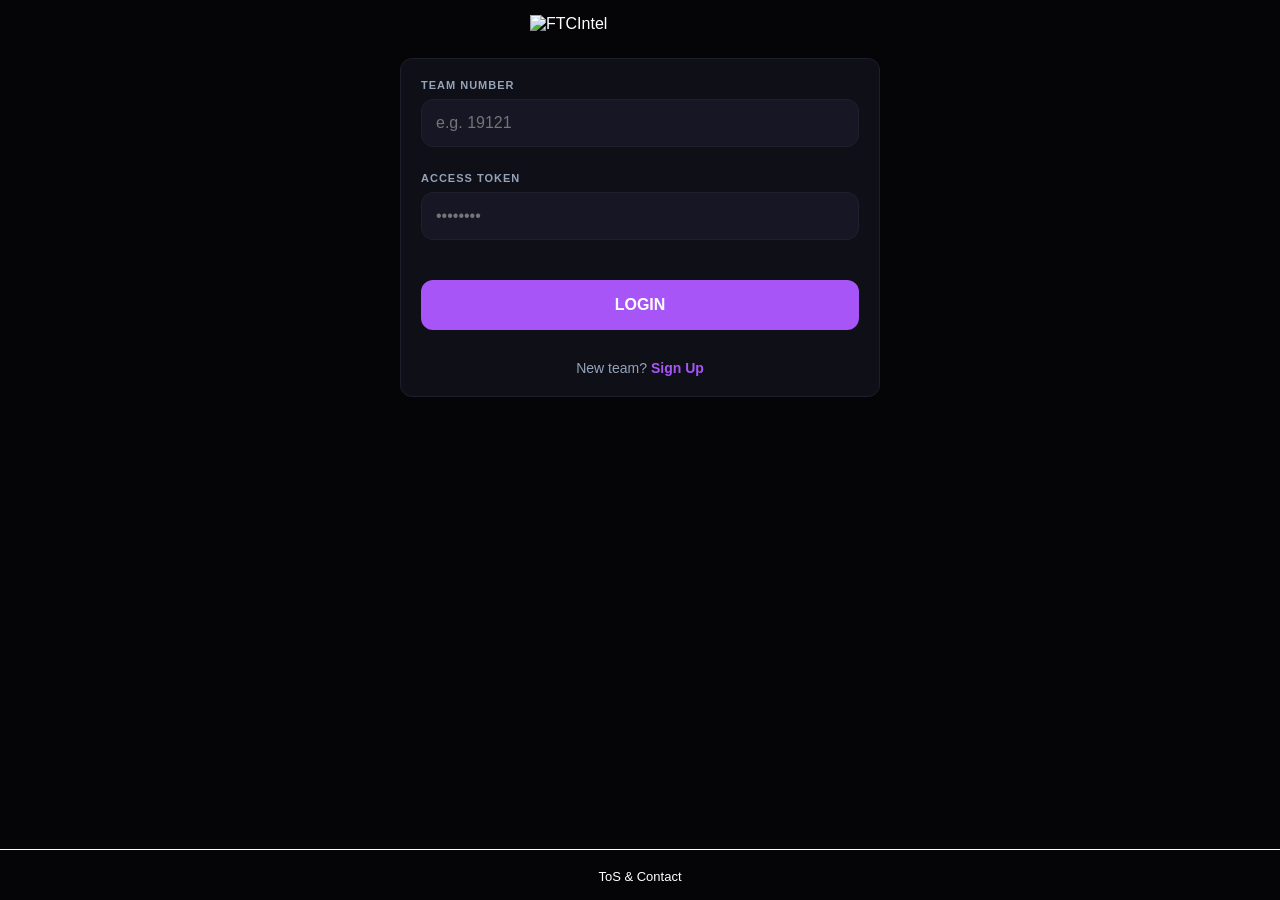
==== admin.html @ fd0d57e7 "Add admin panel (scouters, database editor, events CRUD) - Admin button in dashboard opens password " ====
<!DOCTYPE html>
<html lang="ro">
<head>
    <meta charset="UTF-8">
    <meta name="viewport" content="width=device-width, initial-scale=1.0, maximum-scale=1.0, user-scalable=no">
    <title>FTCIntel - Admin</title>
    <link rel="stylesheet" href="style.css">
</head>
<body>
    <div id="toast-wrapper"></div>
    <div class="container">
        <div class="logo-container">
            <img src="https://i.ibb.co/v667r9TC/logo-final-ftcintel.png" class="main-logo">
        </div>

        <div class="session-info" style="margin-bottom:20px">
            <span>ADMIN — Team <strong id="admin-team">-</strong></span>
            <button onclick="exitAdmin()" style="background:none; border:none; color:var(--error); font-size:13px; font-weight:bold; cursor:pointer; padding:0">EXIT</button>
        </div>

        <div style="display:grid; grid-template-columns:1fr 1fr 1fr; gap:8px; margin-bottom:20px">
            <button class="btn-primary" id="anav-scouters" onclick="showAdminTab('scouters')" style="margin:0">SCOUTERS</button>
            <button class="btn-primary" id="anav-database" onclick="showAdminTab('database')" style="margin:0; background:var(--card-bg); border:1px solid var(--border)">DATABASE</button>
            <button class="btn-primary" id="anav-events"   onclick="showAdminTab('events')"   style="margin:0; background:var(--card-bg); border:1px solid var(--border)">EVENTS</button>
        </div>

        <!-- SCOUTERS TAB -->
        <div id="atab-scouters">
            <div class="card">
                <p style="font-size:11px; font-weight:700; color:var(--text-dim); text-transform:uppercase; letter-spacing:1px; margin-bottom:16px">Add Scouter</p>
                <div style="display:flex; gap:10px; margin-bottom:10px">
                    <input type="text" id="new-scout-name" placeholder="Name">
                    <input type="text" id="new-scout-id" placeholder="Scouter ID">
                </div>
                <button onclick="addScouter()" class="btn-primary" style="margin:0">ADD</button>
            </div>
            <div id="scouters-table-wrap" class="table-scroll"></div>
        </div>

        <!-- DATABASE TAB -->
        <div id="atab-database" style="display:none">
            <div class="card" style="padding:12px 15px; margin-bottom:15px">
                <p style="font-size:12px; color:var(--text-dim)">Click a cell to edit it. Press Enter to save, Escape to cancel.</p>
            </div>
            <div id="database-table-wrap" class="table-scroll"></div>
        </div>

        <!-- EVENTS TAB -->
        <div id="atab-events" style="display:none">
            <div class="card">
                <p style="font-size:11px; font-weight:700; color:var(--text-dim); text-transform:uppercase; letter-spacing:1px; margin-bottom:16px">Add Event</p>
                <div style="margin-bottom:10px">
                    <input type="text" id="new-evt-code" placeholder="Event Code (e.g. RO-2025-BUC)">
                </div>
                <div style="margin-bottom:10px">
                    <input type="text" id="new-evt-name" placeholder="Event Name">
                </div>
                <div style="margin-bottom:12px">
                    <input type="date" id="new-evt-date">
                </div>
                <button onclick="addEvent()" class="btn-primary" style="margin:0">ADD EVENT</button>
            </div>
            <div id="events-table-wrap" class="table-scroll" style="margin-top:15px"></div>
        </div>
    </div>

    <div class="footer-separator"></div>
    <div class="footer-link-container"><a href="#">ToS & Privacy</a></div>

    <script src="config.js"></script>
    <script>
        const team     = sessionStorage.getItem('team');
        const token    = sessionStorage.getItem('token');
        const adminPass = sessionStorage.getItem('adminPass');

        window.addEventListener('DOMContentLoaded', function() {
            if(!team || !token || !adminPass) { window.location.href = 'dashboard.html'; return; }
            document.getElementById('admin-team').textContent = team;
            loadScouters();
        });

        function showToast(msg) {
            const w = document.getElementById('toast-wrapper');
            const t = document.createElement('div'); t.className = 'toast'; t.innerText = msg;
            w.appendChild(t); setTimeout(() => t.remove(), 3000);
        }

        function showAdminTab(id) {
            ['scouters','database','events'].forEach(t => {
                document.getElementById('atab-'+t).style.display = 'none';
                document.getElementById('anav-'+t).style.background = 'var(--card-bg)';
                document.getElementById('anav-'+t).style.border = '1px solid var(--border)';
            });
            document.getElementById('atab-'+id).style.display = 'block';
            document.getElementById('anav-'+id).style.background = 'var(--accent)';
            document.getElementById('anav-'+id).style.border = 'none';
            if(id === 'database') loadDatabase();
            if(id === 'events')   loadEvents();
        }

        function exitAdmin() {
            sessionStorage.removeItem('adminPass');
            window.location.href = 'dashboard.html';
        }

        // ─── SCOUTERS ────────────────────────────────────────────
        async function loadScouters() {
            const wrap = document.getElementById('scouters-table-wrap');
            wrap.innerHTML = "<p style='padding:15px; text-align:center'>Loading...</p>";
            try {
                const params = new URLSearchParams({ action:'admingetscouters', myTeam:team, myToken:token, adminPass });
                const r = await fetch(`${SCRIPT_URL}?${params}`);
                const j = await r.json();
                if(j.success) renderScoutersTable(j.scouters);
                else wrap.innerHTML = `<p style='padding:15px; color:var(--error)'>${j.msg}</p>`;
            } catch(e) { wrap.innerHTML = "<p style='padding:15px; color:var(--error)'>Error</p>"; }
        }

        function renderScoutersTable(scouters) {
            const wrap = document.getElementById('scouters-table-wrap');
            if(!scouters.length) {
                wrap.innerHTML = "<p style='padding:15px; text-align:center; color:var(--text-dim)'>No scouters for this team.</p>";
                return;
            }
            let h = '<table><thead><tr><th>Name</th><th>ID</th><th style="width:90px">Actions</th></tr></thead><tbody>';
            scouters.forEach(s => {
                h += `<tr id="scout-row-${s.row}">
                    <td>
                        <span class="sv">${s.name}</span>
                        <input class="si" style="display:none; width:100%; background:var(--input-bg); border:1px solid var(--accent); color:white; padding:4px; border-radius:4px; box-sizing:border-box" value="${s.name}">
                    </td>
                    <td>
                        <span class="sv">${s.id}</span>
                        <input class="si" style="display:none; width:100%; background:var(--input-bg); border:1px solid var(--accent); color:white; padding:4px; border-radius:4px; box-sizing:border-box" value="${s.id}">
                    </td>
                    <td style="white-space:nowrap">
                        <button onclick="toggleEditScouter(${s.row}, this)" style="background:none; border:none; color:var(--accent); cursor:pointer; font-size:12px; font-weight:bold; padding:2px 5px">EDIT</button>
                        <button onclick="deleteScouter(${s.row})" style="background:none; border:none; color:var(--error); cursor:pointer; font-size:12px; font-weight:bold; padding:2px 5px">DEL</button>
                    </td>
                </tr>`;
            });
            wrap.innerHTML = h + '</tbody></table>';
        }

        function toggleEditScouter(rowIndex, btn) {
            const row = document.getElementById('scout-row-'+rowIndex);
            const spans  = row.querySelectorAll('.sv');
            const inputs = row.querySelectorAll('.si');
            const editing = inputs[0].style.display !== 'none';
            if(!editing) {
                spans.forEach(s => s.style.display = 'none');
                inputs.forEach(i => i.style.display = 'block');
                btn.textContent = 'SAVE';
                btn.style.color = 'var(--success)';
            } else {
                saveScouter(rowIndex, inputs[0].value.trim(), inputs[1].value.trim(), btn, spans, inputs);
            }
        }

        async function saveScouter(rowIndex, name, scouterId, btn, spans, inputs) {
            if(!name || !scouterId) return showToast("Name and ID required.");
            btn.textContent = '...';
            try {
                const params = new URLSearchParams({ action:'admineditscouter', myTeam:team, myToken:token, adminPass, rowIndex, name, scouterId });
                const r = await fetch(`${SCRIPT_URL}?${params}`);
                const j = await r.json();
                if(j.success) {
                    spans[0].textContent = name;
                    spans[1].textContent = scouterId;
                    spans.forEach(s => s.style.display = '');
                    inputs.forEach(i => i.style.display = 'none');
                    btn.textContent = 'EDIT';
                    btn.style.color = 'var(--accent)';
                    showToast("Saved.");
                } else { showToast(j.msg || "Error."); btn.textContent = 'SAVE'; }
            } catch(e) { showToast("Error."); btn.textContent = 'SAVE'; }
        }

        async function addScouter() {
            const name      = document.getElementById('new-scout-name').value.trim();
            const scouterId = document.getElementById('new-scout-id').value.trim();
            if(!name || !scouterId) return showToast("Name and ID required.");
            try {
                const params = new URLSearchParams({ action:'adminaddscouter', myTeam:team, myToken:token, adminPass, name, scouterId });
                const r = await fetch(`${SCRIPT_URL}?${params}`);
                const j = await r.json();
                if(j.success) {
                    document.getElementById('new-scout-name').value = '';
                    document.getElementById('new-scout-id').value = '';
                    showToast("Scouter added.");
                    loadScouters();
                } else showToast(j.msg || "Error.");
            } catch(e) { showToast("Error."); }
        }

        async function deleteScouter(rowIndex) {
            if(!confirm("Delete this scouter?")) return;
            try {
                const params = new URLSearchParams({ action:'admindeletescouter', myTeam:team, myToken:token, adminPass, rowIndex });
                const r = await fetch(`${SCRIPT_URL}?${params}`);
                const j = await r.json();
                if(j.success) { showToast("Deleted."); loadScouters(); }
                else showToast(j.msg || "Error.");
            } catch(e) { showToast("Error."); }
        }

        // ─── DATABASE ────────────────────────────────────────────
        async function loadDatabase() {
            const wrap = document.getElementById('database-table-wrap');
            wrap.innerHTML = "<p style='padding:15px; text-align:center'>Loading...</p>";
            try {
                const params = new URLSearchParams({ action:'admingetdata', myTeam:team, myToken:token, adminPass });
                const r = await fetch(`${SCRIPT_URL}?${params}`);
                const j = await r.json();
                if(j.success) renderDatabaseTable(j.table);
                else wrap.innerHTML = `<p style='padding:15px; color:var(--error)'>${j.msg}</p>`;
            } catch(e) { wrap.innerHTML = "<p style='padding:15px; color:var(--error)'>Error</p>"; }
        }

        function renderDatabaseTable(tableData) {
            const wrap = document.getElementById('database-table-wrap');
            if(!tableData || tableData.length <= 1) {
                wrap.innerHTML = "<p style='padding:15px; text-align:center; color:var(--text-dim)'>No data.</p>";
                return;
            }
            let h = '<table><thead><tr><th>✕</th>';
            tableData[0].forEach(col => h += `<th>${col}</th>`);
            h += '</tr></thead><tbody>';
            for(let i = 1; i < tableData.length; i++) {
                const sheetRow = i + 1;
                h += `<tr><td><button onclick="deleteDataRow(${sheetRow})" style="background:none; border:none; color:var(--error); cursor:pointer; font-weight:bold; font-size:15px; padding:0 6px; line-height:1">✕</button></td>`;
                tableData[i].forEach((cell, colIdx) => {
                    const sheetCol = colIdx + 1;
                    h += `<td onclick="startEditCell(this,${sheetRow},${sheetCol})" style="cursor:pointer; min-width:70px">${cell}</td>`;
                });
                h += '</tr>';
            }
            wrap.innerHTML = h + '</tbody></table>';
        }

        function startEditCell(td, row, col) {
            if(td.querySelector('input')) return;
            const original = td.innerText;
            const input = document.createElement('input');
            input.value = original;
            input.style.cssText = 'width:100%; min-width:70px; background:var(--input-bg); border:1px solid var(--accent); color:white; padding:4px; border-radius:4px; font-size:13px; box-sizing:border-box';
            td.innerHTML = '';
            td.appendChild(input);
            input.focus(); input.select();

            let saved = false;
            const finish = async () => {
                if(saved) return; saved = true;
                const newVal = input.value;
                td.innerText = newVal;
                if(newVal === original) return;
                try {
                    const params = new URLSearchParams({ action:'admineditcell', myTeam:team, myToken:token, adminPass, row, col, value:newVal });
                    const r = await fetch(`${SCRIPT_URL}?${params}`);
                    const j = await r.json();
                    if(!j.success) { showToast(j.msg || "Save error."); td.innerText = original; }
                } catch(e) { showToast("Error."); td.innerText = original; }
            };
            input.addEventListener('blur', finish);
            input.addEventListener('keydown', e => {
                if(e.key === 'Enter') { e.preventDefault(); input.blur(); }
                if(e.key === 'Escape') { saved = true; td.innerText = original; }
            });
        }

        async function deleteDataRow(sheetRow) {
            if(!confirm("Delete this row permanently?")) return;
            try {
                const params = new URLSearchParams({ action:'admindeleterow', myTeam:team, myToken:token, adminPass, row:sheetRow });
                const r = await fetch(`${SCRIPT_URL}?${params}`);
                const j = await r.json();
                if(j.success) { showToast("Row deleted."); loadDatabase(); }
                else showToast(j.msg || "Error.");
            } catch(e) { showToast("Error."); }
        }

        // ─── EVENTS ──────────────────────────────────────────────
        async function loadEvents() {
            const wrap = document.getElementById('events-table-wrap');
            wrap.innerHTML = "<p style='padding:15px; text-align:center'>Loading...</p>";
            try {
                const r = await fetch(`${SCRIPT_URL}?action=getEvents`);
                const j = await r.json();
                if(j.success) renderEventsTable(j.events);
                else wrap.innerHTML = `<p style='padding:15px; color:var(--error)'>${j.msg}</p>`;
            } catch(e) { wrap.innerHTML = "<p style='padding:15px; color:var(--error)'>Error</p>"; }
        }

        function renderEventsTable(events) {
            const wrap = document.getElementById('events-table-wrap');
            if(!events || !events.length) {
                wrap.innerHTML = "<p style='padding:15px; text-align:center; color:var(--text-dim)'>No events.</p>";
                return;
            }
            let h = '<table><thead><tr><th>Code</th><th>Name</th><th>Date</th><th style="width:90px">Actions</th></tr></thead><tbody>';
            events.forEach((e, i) => {
                const sheetRow = i + 2;
                h += `<tr id="evt-row-${sheetRow}">
                    <td>
                        <span class="ev">${e.code}</span>
                        <input class="ei" style="display:none; width:100%; background:var(--input-bg); border:1px solid var(--accent); color:white; padding:4px; border-radius:4px; box-sizing:border-box" value="${e.code}">
                    </td>
                    <td>
                        <span class="ev">${e.name}</span>
                        <input class="ei" style="display:none; width:100%; background:var(--input-bg); border:1px solid var(--accent); color:white; padding:4px; border-radius:4px; box-sizing:border-box" value="${e.name}">
                    </td>
                    <td>
                        <span class="ev">${e.date}</span>
                        <input class="ei" type="date" style="display:none; width:100%; background:var(--input-bg); border:1px solid var(--accent); color:white; padding:4px; border-radius:4px; box-sizing:border-box" value="${e.date}">
                    </td>
                    <td style="white-space:nowrap">
                        <button onclick="toggleEditEvent(${sheetRow}, this)" style="background:none; border:none; color:var(--accent); cursor:pointer; font-size:12px; font-weight:bold; padding:2px 5px">EDIT</button>
                        <button onclick="deleteEvent(${sheetRow})" style="background:none; border:none; color:var(--error); cursor:pointer; font-size:12px; font-weight:bold; padding:2px 5px">DEL</button>
                    </td>
                </tr>`;
            });
            wrap.innerHTML = h + '</tbody></table>';
        }

        function toggleEditEvent(sheetRow, btn) {
            const row    = document.getElementById('evt-row-'+sheetRow);
            const spans  = row.querySelectorAll('.ev');
            const inputs = row.querySelectorAll('.ei');
            const editing = inputs[0].style.display !== 'none';
            if(!editing) {
                spans.forEach(s => s.style.display = 'none');
                inputs.forEach(i => i.style.display = 'block');
                btn.textContent = 'SAVE';
                btn.style.color = 'var(--success)';
            } else {
                saveEvent(sheetRow, inputs[0].value.trim(), inputs[1].value.trim(), inputs[2].value, btn, spans, inputs);
            }
        }

        async function saveEvent(sheetRow, code, name, date, btn, spans, inputs) {
            if(!code || !name) return showToast("Code and Name required.");
            btn.textContent = '...';
            try {
                const params = new URLSearchParams({ action:'admineditevent', myTeam:team, myToken:token, adminPass, rowIndex:sheetRow, code, name, date });
                const r = await fetch(`${SCRIPT_URL}?${params}`);
                const j = await r.json();
                if(j.success) {
                    spans[0].textContent = code;
                    spans[1].textContent = name;
                    spans[2].textContent = date;
                    spans.forEach(s => s.style.display = '');
                    inputs.forEach(i => i.style.display = 'none');
                    btn.textContent = 'EDIT';
                    btn.style.color = 'var(--accent)';
                    showToast("Event updated.");
                } else { showToast(j.msg || "Error."); btn.textContent = 'SAVE'; }
            } catch(e) { showToast("Error."); btn.textContent = 'SAVE'; }
        }

        async function addEvent() {
            const code = document.getElementById('new-evt-code').value.trim();
            const name = document.getElementById('new-evt-name').value.trim();
            const date = document.getElementById('new-evt-date').value;
            if(!code || !name) return showToast("Code and Name required.");
            try {
                const params = new URLSearchParams({ action:'addEvent', code, name, date });
                const r = await fetch(`${SCRIPT_URL}?${params}`);
                const j = await r.json();
                if(j.success) {
                    document.getElementById('new-evt-code').value = '';
                    document.getElementById('new-evt-name').value = '';
                    document.getElementById('new-evt-date').value = '';
                    showToast("Event added.");
                    loadEvents();
                } else showToast(j.msg || "Error.");
            } catch(e) { showToast("Error."); }
        }

        async function deleteEvent(sheetRow) {
            if(!confirm("Delete this event permanently?")) return;
            try {
                const params = new URLSearchParams({ action:'admindeleteevent', myTeam:team, myToken:token, adminPass, rowIndex:sheetRow });
                const r = await fetch(`${SCRIPT_URL}?${params}`);
                const j = await r.json();
                if(j.success) { showToast("Event deleted."); loadEvents(); }
                else showToast(j.msg || "Error.");
            } catch(e) { showToast("Error."); }
        }
    </script>
</body>
</html>
---- style.css ----
:root {
    --bg-color: #050508;
    --card-bg: #0f0f18;
    --input-bg: #161625;
    --accent: #a855f7;
    --text-main: #ffffff;
    --text-dim: #94a3b8;
    --border: #1e1e2d;
    --success: #00ff88;
    --error: #ff4d4d;
    --radius: 12px;
}

* { box-sizing: border-box; margin: 0; padding: 0; font-family: 'Inter', sans-serif; -webkit-tap-highlight-color: transparent; }
body { background-color: var(--bg-color); color: var(--text-main); display: flex; flex-direction: column; align-items: center; min-height: 100vh; padding: 15px; padding-bottom: 80px; } 

.container { width: 100%; max-width: 480px; }

/* Logo & Layout */
.logo-container { display: flex; justify-content: center; margin-bottom: 25px; }
.main-logo { width: 220px; height: auto; }

.card { 
    background: var(--card-bg); 
    border: 1px solid var(--border); 
    border-radius: var(--radius); 
    padding: 20px; 
    margin-bottom: 15px; 
}

/* Inputs & Select */
label { font-size: 11px; font-weight: 700; color: var(--text-dim); text-transform: uppercase; letter-spacing: 1px; display: block; margin-bottom: 8px; }
input, select {
    width: 100%; background: var(--input-bg); border: 1px solid var(--border);
    color: white; padding: 14px; border-radius: var(--radius); font-size: 16px; outline: none;
}

/* Counter Buttons */
.scouting-section { margin-bottom: 15px; }
.counter-group { display: flex; align-items: center; gap: 10px; margin-top: 8px; }
.btn-step { flex: 1; padding: 15px; font-size: 20px; font-weight: bold; background: var(--input-bg); color: white; border: 1px solid var(--border); border-radius: var(--radius); }
.btn-plus { color: var(--success); border-color: var(--success); }
.btn-minus { color: var(--error); border-color: var(--error); }
.count-display { min-width: 40px; text-align: center; font-size: 24px; font-weight: 800; color: var(--accent); }

/* Buttons */
button.btn-primary { width: 100%; padding: 16px; background: var(--accent); color: white; border: none; border-radius: var(--radius); font-weight: 700; font-size: 16px; cursor: pointer; margin-top: 10px; }
button.btn-primary:active { transform: scale(0.98); opacity: 0.9; }

/* Footer */
.footer-separator { width: 100vw; height: 1px; background-color: white; position: fixed; bottom: 50px; left: 0; }
.footer-link-container { position: fixed; bottom: 15px; left: 0; width: 100%; text-align: center; }
.footer-link-container a { color: white !important; text-decoration: none; font-size: 13px; font-weight: 500; }

/* Intel & Data Table */
.intel-row { display: flex; justify-content: space-between; padding: 10px 0; border-bottom: 1px solid var(--border); }
.table-scroll { overflow-x: auto; border: 1px solid var(--border); border-radius: var(--radius); background: var(--card-bg); }
table { width: 100%; border-collapse: collapse; min-width: 600px; }
th, td { padding: 12px; text-align: left; font-size: 13px; border-bottom: 1px solid var(--border); }
th { background: var(--input-bg); color: var(--accent); }

/* --- ECRAN CONFIRMARE (Bifa Mov) --- */
#confirm-overlay {
    display: none; /* Ascuns implicit */
    position: fixed;
    top: 0; left: 0; width: 100%; height: 100%;
    background: rgba(5, 5, 8, 0.95); /* Fundalul tau inchis */
    z-index: 9999;
    flex-direction: column;
    align-items: center;
    justify-content: center;
}

.checkmark-circle {
    width: 100px;
    height: 100px;
    border: 5px solid var(--accent);
    border-radius: 50%;
    display: flex;
    align-items: center;
    justify-content: center;
    animation: bounceIn 0.5s cubic-bezier(0.68, -0.55, 0.265, 1.55);
}

.checkmark-stem {
    width: 20px;
    height: 45px;
    border-right: 6px solid var(--accent);
    border-bottom: 6px solid var(--accent);
    transform: rotate(45deg);
    margin-top: -8px;
}

.confirm-text {
    color: white;
    margin-top: 25px;
    font-weight: 800;
    font-size: 18px;
    letter-spacing: 2px;
    text-transform: uppercase;
}

@keyframes bounceIn {
    0% { transform: scale(0.3); opacity: 0; }
    50% { transform: scale(1.05); opacity: 1; }
    70% { transform: scale(0.9); }
    100% { transform: scale(1); }
}

/* Toast Notifications */
#toast-wrapper {
    position: fixed;
    bottom: 70px;
    left: 50%;
    transform: translateX(-50%);
    z-index: 9998;
    width: 90%;
    max-width: 440px;
    pointer-events: none;
}
.toast {
    background: var(--card-bg);
    border: 1px solid var(--border);
    color: var(--text-main);
    padding: 12px 20px;
    border-radius: var(--radius);
    margin-bottom: 8px;
    font-size: 14px;
    font-weight: 500;
    text-align: center;
    animation: fadeSlideUp 0.2s ease;
}
@keyframes fadeSlideUp {
    from { opacity: 0; transform: translateY(8px); }
    to   { opacity: 1; transform: translateY(0); }
}

/* Session Info Bar */
.session-info {
    display: flex;
    justify-content: space-between;
    background: var(--card-bg);
    border: 1px solid var(--border);
    border-radius: var(--radius);
    padding: 10px 15px;
    margin-bottom: 20px;
    font-size: 13px;
    color: var(--text-dim);
}
.session-info strong { color: var(--accent); }
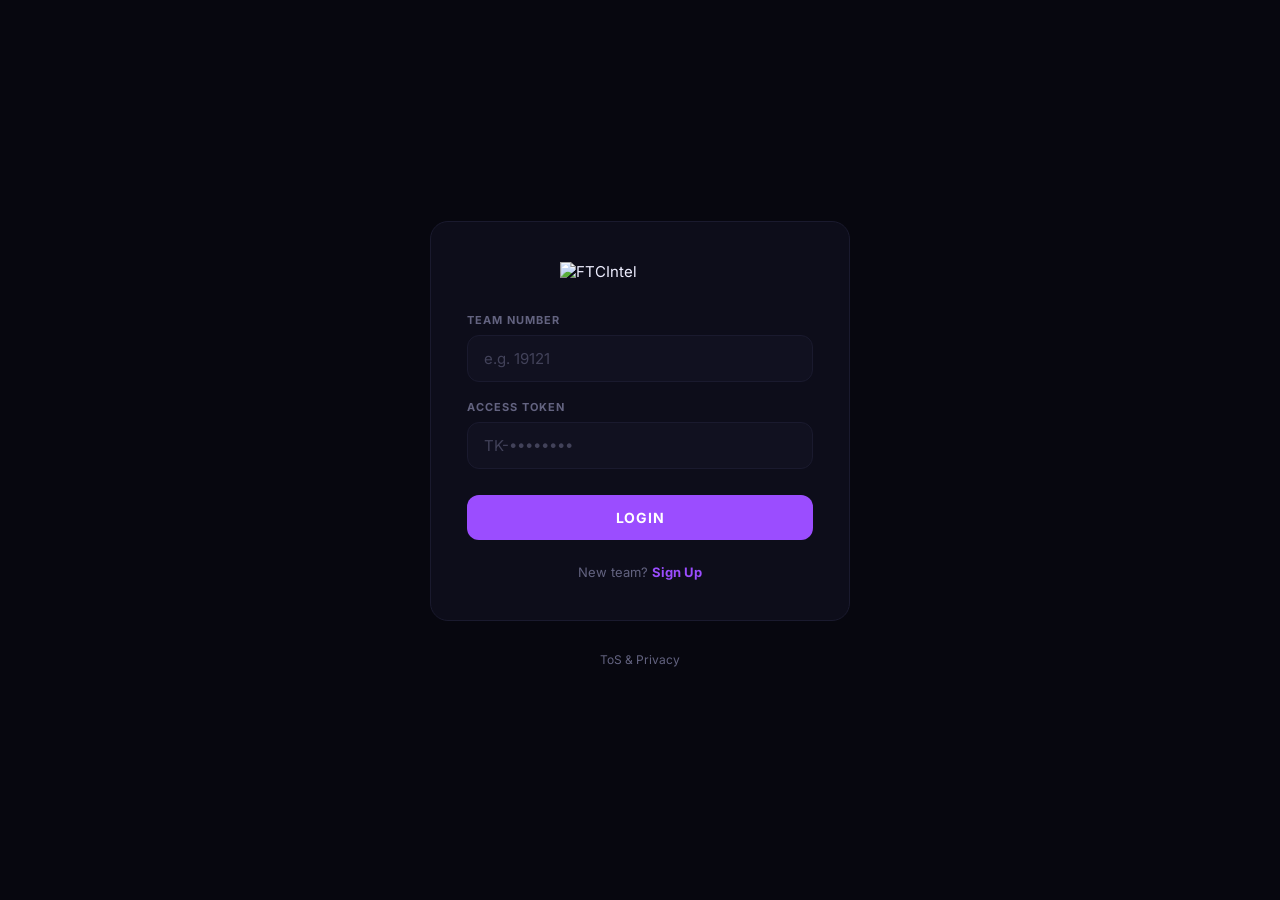
==== commit 7497bcdb: "Admin panel: full sidebar layout matching dashboard Replaced old .container layout with dash-wrap/da" ====
--- a/admin.html
+++ b/admin.html
@@ -1,5 +1,5 @@
 <!DOCTYPE html>
-<html lang="ro">
+<html lang="en">
 <head>
     <meta charset="UTF-8">
     <meta name="viewport" content="width=device-width, initial-scale=1.0, maximum-scale=1.0, user-scalable=no">
@@ -7,385 +7,494 @@
     <link rel="stylesheet" href="style.css">
 </head>
 <body>
-    <div id="toast-wrapper"></div>
-    <div class="container">
-        <div class="logo-container">
-            <img src="https://i.ibb.co/v667r9TC/logo-final-ftcintel.png" class="main-logo">
-        </div>
-
-        <div class="session-info" style="margin-bottom:20px">
-            <span>ADMIN — Team <strong id="admin-team">-</strong></span>
-            <button onclick="exitAdmin()" style="background:none; border:none; color:var(--error); font-size:13px; font-weight:bold; cursor:pointer; padding:0">EXIT</button>
-        </div>
-
-        <div style="display:grid; grid-template-columns:1fr 1fr 1fr; gap:8px; margin-bottom:20px">
-            <button class="btn-primary" id="anav-scouters" onclick="showAdminTab('scouters')" style="margin:0">SCOUTERS</button>
-            <button class="btn-primary" id="anav-database" onclick="showAdminTab('database')" style="margin:0; background:var(--card-bg); border:1px solid var(--border)">DATABASE</button>
-            <button class="btn-primary" id="anav-events"   onclick="showAdminTab('events')"   style="margin:0; background:var(--card-bg); border:1px solid var(--border)">EVENTS</button>
-        </div>
-
-        <!-- SCOUTERS TAB -->
+
+<div id="toast-wrapper"></div>
+
+<div class="dash-wrap">
+
+    <!-- ── SIDEBAR (desktop) ───────────────────────── -->
+    <aside class="dash-sidebar desktop-only">
+        <div class="sidebar-logo">
+            <img src="https://i.ibb.co/v667r9TC/logo-final-ftcintel.png" alt="FTCIntel">
+        </div>
+
+        <div class="sidebar-session">
+            <div style="font-size:10px; font-weight:700; color:var(--accent); text-transform:uppercase; letter-spacing:1.5px; margin-bottom:4px">Admin Panel</div>
+            <div>Team <strong id="admin-team-sidebar">—</strong></div>
+        </div>
+
+        <p class="nav-section-label">Admin Tools</p>
+
+        <button class="nav-item active" id="anav-scouters" onclick="showAdminTab('scouters')">
+            <span class="nav-icon">
+                <svg xmlns="http://www.w3.org/2000/svg" width="16" height="16" viewBox="0 0 24 24" fill="none" stroke="currentColor" stroke-width="2" stroke-linecap="round" stroke-linejoin="round"><path d="M17 21v-2a4 4 0 0 0-4-4H5a4 4 0 0 0-4 4v2"/><circle cx="9" cy="7" r="4"/><path d="M23 21v-2a4 4 0 0 0-3-3.87"/><path d="M16 3.13a4 4 0 0 1 0 7.75"/></svg>
+            </span> Scouters
+        </button>
+
+        <button class="nav-item" id="anav-database" onclick="showAdminTab('database')">
+            <span class="nav-icon">
+                <svg xmlns="http://www.w3.org/2000/svg" width="16" height="16" viewBox="0 0 24 24" fill="none" stroke="currentColor" stroke-width="2" stroke-linecap="round" stroke-linejoin="round"><ellipse cx="12" cy="5" rx="9" ry="3"/><path d="M21 12c0 1.66-4 3-9 3s-9-1.34-9-3"/><path d="M3 5v14c0 1.66 4 3 9 3s9-1.34 9-3V5"/></svg>
+            </span> Database
+        </button>
+
+        <button class="nav-item" id="anav-events" onclick="showAdminTab('events')">
+            <span class="nav-icon">
+                <svg xmlns="http://www.w3.org/2000/svg" width="16" height="16" viewBox="0 0 24 24" fill="none" stroke="currentColor" stroke-width="2" stroke-linecap="round" stroke-linejoin="round"><rect x="3" y="4" width="18" height="18" rx="2" ry="2"/><line x1="16" y1="2" x2="16" y2="6"/><line x1="8" y1="2" x2="8" y2="6"/><line x1="3" y1="10" x2="21" y2="10"/></svg>
+            </span> Events
+        </button>
+
+        <div class="nav-spacer"></div>
+        <div class="divider" style="margin: 16px 0;"></div>
+
+        <button class="nav-item danger" onclick="exitAdmin()">
+            <span class="nav-icon">
+                <svg xmlns="http://www.w3.org/2000/svg" width="16" height="16" viewBox="0 0 24 24" fill="none" stroke="currentColor" stroke-width="2" stroke-linecap="round" stroke-linejoin="round"><polyline points="15 18 9 12 15 6"/><path d="M3 12h12"/></svg>
+            </span> Back to Dashboard
+        </button>
+
+        <div class="divider" style="margin: 12px 0;"></div>
+
+        <a href="help.html" class="nav-item" style="text-decoration:none">
+            <span class="nav-icon">
+                <svg xmlns="http://www.w3.org/2000/svg" width="16" height="16" viewBox="0 0 24 24" fill="none" stroke="currentColor" stroke-width="2" stroke-linecap="round" stroke-linejoin="round"><circle cx="12" cy="12" r="10"/><path d="M9.09 9a3 3 0 0 1 5.83 1c0 2-3 3-3 3"/><line x1="12" y1="17" x2="12.01" y2="17"/></svg>
+            </span> Help
+        </a>
+
+        <a href="tos.html" class="nav-item" style="text-decoration:none">
+            <span class="nav-icon">
+                <svg xmlns="http://www.w3.org/2000/svg" width="16" height="16" viewBox="0 0 24 24" fill="none" stroke="currentColor" stroke-width="2" stroke-linecap="round" stroke-linejoin="round"><path d="M14 2H6a2 2 0 0 0-2 2v16a2 2 0 0 0 2 2h12a2 2 0 0 0 2-2V8z"/><polyline points="14 2 14 8 20 8"/><line x1="16" y1="13" x2="8" y2="13"/><line x1="16" y1="17" x2="8" y2="17"/></svg>
+            </span> ToS & Privacy
+        </a>
+    </aside>
+
+    <!-- ── MAIN ────────────────────────────────────── -->
+    <main class="dash-main">
+
+        <!-- Mobile header -->
+        <div class="mobile-header mobile-only">
+            <div class="mobile-logo">
+                <img src="https://i.ibb.co/v667r9TC/logo-final-ftcintel.png" alt="FTCIntel" style="width:110px">
+            </div>
+            <div class="mobile-session">
+                <div style="font-size:10px; font-weight:700; color:var(--accent); text-transform:uppercase; letter-spacing:1px">Admin Panel</div>
+                <div style="font-size:11px; color:var(--text-dim)">Team <strong id="admin-team-mobile" style="color:var(--accent)">—</strong></div>
+            </div>
+        </div>
+
+        <!-- Mobile tab bar -->
+        <div class="mobile-tabs mobile-only" style="grid-template-columns:1fr 1fr 1fr">
+            <button class="tab-btn active" id="mtab-scouters" onclick="showAdminTab('scouters')">SCOUTS</button>
+            <button class="tab-btn"        id="mtab-database" onclick="showAdminTab('database')">DATABASE</button>
+            <button class="tab-btn"        id="mtab-events"   onclick="showAdminTab('events')">EVENTS</button>
+        </div>
+
+        <!-- ── SCOUTERS TAB ───────────────────────────── -->
         <div id="atab-scouters">
+            <p class="page-title desktop-only">Scouters</p>
+            <p class="page-sub desktop-only">Manage authorized scout IDs for your team</p>
+
             <div class="card">
-                <p style="font-size:11px; font-weight:700; color:var(--text-dim); text-transform:uppercase; letter-spacing:1px; margin-bottom:16px">Add Scouter</p>
+                <p class="card-title">Add Scouter</p>
                 <div style="display:flex; gap:10px; margin-bottom:10px">
-                    <input type="text" id="new-scout-name" placeholder="Name">
-                    <input type="text" id="new-scout-id" placeholder="Scouter ID">
+                    <div style="flex:1">
+                        <label>Name</label>
+                        <input type="text" id="new-scout-name" placeholder="e.g. Alex">
+                    </div>
+                    <div style="flex:1">
+                        <label>Scout ID</label>
+                        <input type="text" id="new-scout-id" placeholder="e.g. SC-01">
+                    </div>
                 </div>
-                <button onclick="addScouter()" class="btn-primary" style="margin:0">ADD</button>
+                <button onclick="addScouter()" class="btn-primary" style="margin:0">ADD SCOUTER</button>
             </div>
-            <div id="scouters-table-wrap" class="table-scroll"></div>
-        </div>
-
-        <!-- DATABASE TAB -->
+
+            <div class="table-scroll" id="scouters-table-wrap"></div>
+        </div>
+
+        <!-- ── DATABASE TAB ──────────────────────────── -->
         <div id="atab-database" style="display:none">
-            <div class="card" style="padding:12px 15px; margin-bottom:15px">
-                <p style="font-size:12px; color:var(--text-dim)">Click a cell to edit it. Press Enter to save, Escape to cancel.</p>
+            <p class="page-title desktop-only">Database</p>
+            <p class="page-sub desktop-only">Click any cell to edit. Press Enter to save, Escape to cancel.</p>
+
+            <div class="card" style="padding:11px 16px; margin-bottom:14px">
+                <p style="font-size:12px; color:var(--text-dim)">Click a cell to edit inline. Press <strong style="color:var(--text)">Enter</strong> to save, <strong style="color:var(--text)">Escape</strong> to cancel.</p>
             </div>
-            <div id="database-table-wrap" class="table-scroll"></div>
-        </div>
-
-        <!-- EVENTS TAB -->
+            <div class="table-scroll" id="database-table-wrap"></div>
+        </div>
+
+        <!-- ── EVENTS TAB ─────────────────────────────── -->
         <div id="atab-events" style="display:none">
+            <p class="page-title desktop-only">Events</p>
+            <p class="page-sub desktop-only">Add and manage competition events</p>
+
             <div class="card">
-                <p style="font-size:11px; font-weight:700; color:var(--text-dim); text-transform:uppercase; letter-spacing:1px; margin-bottom:16px">Add Event</p>
-                <div style="margin-bottom:10px">
-                    <input type="text" id="new-evt-code" placeholder="Event Code (e.g. RO-2025-BUC)">
+                <p class="card-title">Add Event</p>
+                <div class="field">
+                    <label>Event Code</label>
+                    <input type="text" id="new-evt-code" placeholder="e.g. RO-2025-BUC">
                 </div>
-                <div style="margin-bottom:10px">
-                    <input type="text" id="new-evt-name" placeholder="Event Name">
+                <div class="field">
+                    <label>Event Name</label>
+                    <input type="text" id="new-evt-name" placeholder="e.g. Bucharest Regional">
                 </div>
-                <div style="margin-bottom:12px">
+                <div class="field">
+                    <label>Date</label>
                     <input type="date" id="new-evt-date">
                 </div>
                 <button onclick="addEvent()" class="btn-primary" style="margin:0">ADD EVENT</button>
             </div>
-            <div id="events-table-wrap" class="table-scroll" style="margin-top:15px"></div>
-        </div>
-    </div>
-
-    <div class="footer-separator"></div>
-    <div class="footer-link-container"><a href="#">ToS & Privacy</a></div>
-
-    <script src="config.js"></script>
-    <script>
-        const team     = sessionStorage.getItem('team');
-        const token    = sessionStorage.getItem('token');
-        const adminPass = sessionStorage.getItem('adminPass');
-
-        window.addEventListener('DOMContentLoaded', function() {
-            if(!team || !token || !adminPass) { window.location.href = 'dashboard.html'; return; }
-            document.getElementById('admin-team').textContent = team;
-            loadScouters();
+
+            <div class="table-scroll" id="events-table-wrap" style="margin-top:4px"></div>
+        </div>
+
+        <!-- Mobile back/links -->
+        <div class="mobile-only" style="margin-top:24px; display:flex; gap:10px;">
+            <button onclick="exitAdmin()" class="btn-ghost" style="flex:1; color:var(--error); border-color:rgba(239,68,68,0.3)">Back to Dashboard</button>
+        </div>
+        <div class="mobile-only" style="margin-top:10px; display:flex; gap:10px;">
+            <a href="help.html" class="btn-ghost" style="flex:1; text-align:center; text-decoration:none; padding:12px 20px">Help</a>
+            <a href="tos.html" class="btn-ghost" style="flex:1; text-align:center; text-decoration:none; padding:12px 20px">ToS & Privacy</a>
+        </div>
+    </main>
+</div>
+
+<script src="config.js"></script>
+<script src="utils.js"></script>
+<script>
+    const team      = sessionStorage.getItem('team');
+    const token     = sessionStorage.getItem('token');
+    const adminPass = sessionStorage.getItem('adminPass');
+
+    window.addEventListener('DOMContentLoaded', function() {
+        if (!team || !token || !adminPass) { window.location.href = 'dashboard.html'; return; }
+        const t = escapeHtml(team);
+        const s = document.getElementById('admin-team-sidebar');
+        const m = document.getElementById('admin-team-mobile');
+        if (s) s.textContent = t;
+        if (m) m.textContent = t;
+        loadScouters();
+    });
+
+    function showToast(msg) {
+        const w = document.getElementById('toast-wrapper');
+        const t = document.createElement('div'); t.className = 'toast'; t.innerText = msg;
+        w.appendChild(t); setTimeout(() => t.remove(), 3000);
+    }
+
+    function showAdminTab(id) {
+        ['scouters','database','events'].forEach(t => {
+            document.getElementById('atab-' + t).style.display = 'none';
+            const nav = document.getElementById('anav-' + t);
+            const mtab = document.getElementById('mtab-' + t);
+            if (nav) nav.classList.remove('active');
+            if (mtab) mtab.classList.remove('active');
         });
-
-        function showToast(msg) {
-            const w = document.getElementById('toast-wrapper');
-            const t = document.createElement('div'); t.className = 'toast'; t.innerText = msg;
-            w.appendChild(t); setTimeout(() => t.remove(), 3000);
+        document.getElementById('atab-' + id).style.display = 'block';
+        const nav = document.getElementById('anav-' + id);
+        const mtab = document.getElementById('mtab-' + id);
+        if (nav) nav.classList.add('active');
+        if (mtab) mtab.classList.add('active');
+        if (id === 'database') loadDatabase();
+        if (id === 'events')   loadEvents();
+    }
+
+    function exitAdmin() {
+        sessionStorage.removeItem('adminPass');
+        window.location.href = 'dashboard.html';
+    }
+
+    // ── SCOUTERS ───────────────────────────────────────
+    async function loadScouters() {
+        const wrap = document.getElementById('scouters-table-wrap');
+        wrap.innerHTML = "<p style='padding:20px; text-align:center; color:var(--text-dim)'>Loading...</p>";
+        try {
+            const signed = await buildSignedParams({ action:'admingetscouters', myTeam:team, myToken:token, adminPass });
+            const r = await fetch(`${SCRIPT_URL}?${new URLSearchParams(signed)}`);
+            const j = await r.json();
+            if (j.success) renderScoutersTable(j.scouters);
+            else wrap.innerHTML = "<p style='padding:20px; color:var(--error)'>Failed to load scouters.</p>";
+        } catch(e) { wrap.innerHTML = "<p style='padding:20px; color:var(--error)'>Error</p>"; }
+    }
+
+    function renderScoutersTable(scouters) {
+        const wrap = document.getElementById('scouters-table-wrap');
+        if (!scouters.length) {
+            wrap.innerHTML = "<p style='padding:20px; text-align:center; color:var(--text-dim)'>No scouters registered.</p>";
+            return;
         }
-
-        function showAdminTab(id) {
-            ['scouters','database','events'].forEach(t => {
-                document.getElementById('atab-'+t).style.display = 'none';
-                document.getElementById('anav-'+t).style.background = 'var(--card-bg)';
-                document.getElementById('anav-'+t).style.border = '1px solid var(--border)';
+        let h = '<table><thead><tr><th>Name</th><th>Scout ID</th><th style="width:90px">Actions</th></tr></thead><tbody>';
+        scouters.forEach(s => {
+            const safeName = escapeHtml(s.name);
+            const safeId   = escapeHtml(s.id);
+            h += `<tr id="scout-row-${s.row}">
+                <td>
+                    <span class="sv">${safeName}</span>
+                    <input class="si" style="display:none; width:100%; background:var(--input-bg); border:1px solid var(--accent); color:white; padding:4px; border-radius:4px; box-sizing:border-box" value="${safeName}">
+                </td>
+                <td>
+                    <span class="sv">${safeId}</span>
+                    <input class="si" style="display:none; width:100%; background:var(--input-bg); border:1px solid var(--accent); color:white; padding:4px; border-radius:4px; box-sizing:border-box" value="${safeId}">
+                </td>
+                <td style="white-space:nowrap">
+                    <button onclick="toggleEditScouter(${s.row}, this)" style="background:none; border:none; color:var(--accent); cursor:pointer; font-size:12px; font-weight:700; padding:2px 5px">EDIT</button>
+                    <button onclick="deleteScouter(${s.row})" style="background:none; border:none; color:var(--error); cursor:pointer; font-size:12px; font-weight:700; padding:2px 5px">DEL</button>
+                </td>
+            </tr>`;
+        });
+        wrap.innerHTML = h + '</tbody></table>';
+    }
+
+    function toggleEditScouter(rowIndex, btn) {
+        const row    = document.getElementById('scout-row-' + rowIndex);
+        const spans  = row.querySelectorAll('.sv');
+        const inputs = row.querySelectorAll('.si');
+        const editing = inputs[0].style.display !== 'none';
+        if (!editing) {
+            spans.forEach(s => s.style.display = 'none');
+            inputs.forEach(i => i.style.display = 'block');
+            btn.textContent = 'SAVE';
+            btn.style.color = 'var(--success)';
+        } else {
+            saveScouter(rowIndex, inputs[0].value.trim(), inputs[1].value.trim(), btn, spans, inputs);
+        }
+    }
+
+    async function saveScouter(rowIndex, name, scouterId, btn, spans, inputs) {
+        if (!name || !scouterId) return showToast("Name and ID required.");
+        const safeName = sanitizeInput(name, 100);
+        const safeId   = sanitizeInput(scouterId, 20);
+        btn.textContent = '...';
+        try {
+            const signed = await buildSignedParams({ action:'admineditscouter', myTeam:team, myToken:token, adminPass, rowIndex, name:safeName, scouterId:safeId });
+            const r = await fetch(`${SCRIPT_URL}?${new URLSearchParams(signed)}`);
+            const j = await r.json();
+            if (j.success) {
+                spans[0].textContent = safeName;
+                spans[1].textContent = safeId;
+                spans.forEach(s => s.style.display = '');
+                inputs.forEach(i => i.style.display = 'none');
+                btn.textContent = 'EDIT';
+                btn.style.color = 'var(--accent)';
+                showToast("Saved.");
+            } else { showToast(j.msg || "Error."); btn.textContent = 'SAVE'; }
+        } catch(e) { showToast("Error."); btn.textContent = 'SAVE'; }
+    }
+
+    async function addScouter() {
+        const name      = sanitizeInput(document.getElementById('new-scout-name').value.trim(), 100);
+        const scouterId = sanitizeInput(document.getElementById('new-scout-id').value.trim(), 20);
+        if (!name || !scouterId) return showToast("Name and ID required.");
+        try {
+            const signed = await buildSignedParams({ action:'adminaddscouter', myTeam:team, myToken:token, adminPass, name, scouterId });
+            const r = await fetch(`${SCRIPT_URL}?${new URLSearchParams(signed)}`);
+            const j = await r.json();
+            if (j.success) {
+                document.getElementById('new-scout-name').value = '';
+                document.getElementById('new-scout-id').value = '';
+                showToast("Scouter added.");
+                loadScouters();
+            } else showToast(j.msg || "Error.");
+        } catch(e) { showToast("Error."); }
+    }
+
+    async function deleteScouter(rowIndex) {
+        if (!confirm("Delete this scouter?")) return;
+        try {
+            const signed = await buildSignedParams({ action:'admindeletescouter', myTeam:team, myToken:token, adminPass, rowIndex });
+            const r = await fetch(`${SCRIPT_URL}?${new URLSearchParams(signed)}`);
+            const j = await r.json();
+            if (j.success) { showToast("Deleted."); loadScouters(); }
+            else showToast(j.msg || "Error.");
+        } catch(e) { showToast("Error."); }
+    }
+
+    // ── DATABASE ───────────────────────────────────────
+    async function loadDatabase() {
+        const wrap = document.getElementById('database-table-wrap');
+        wrap.innerHTML = "<p style='padding:20px; text-align:center; color:var(--text-dim)'>Loading...</p>";
+        try {
+            const signed = await buildSignedParams({ action:'admingetdata', myTeam:team, myToken:token, adminPass });
+            const r = await fetch(`${SCRIPT_URL}?${new URLSearchParams(signed)}`);
+            const j = await r.json();
+            if (j.success) renderDatabaseTable(j.table);
+            else wrap.innerHTML = "<p style='padding:20px; color:var(--error)'>Failed to load data.</p>";
+        } catch(e) { wrap.innerHTML = "<p style='padding:20px; color:var(--error)'>Error</p>"; }
+    }
+
+    function renderDatabaseTable(tableData) {
+        const wrap = document.getElementById('database-table-wrap');
+        if (!tableData || tableData.length <= 1) {
+            wrap.innerHTML = "<p style='padding:20px; text-align:center; color:var(--text-dim)'>No data.</p>";
+            return;
+        }
+        let h = '<table><thead><tr><th>&#x2715;</th>';
+        tableData[0].forEach(col => h += `<th>${escapeHtml(col)}</th>`);
+        h += '</tr></thead><tbody>';
+        for (let i = 1; i < tableData.length; i++) {
+            const sheetRow = i + 1;
+            h += `<tr><td><button onclick="deleteDataRow(${sheetRow})" style="background:none; border:none; color:var(--error); cursor:pointer; font-weight:700; font-size:15px; padding:0 6px; line-height:1">&#x2715;</button></td>`;
+            tableData[i].forEach((cell, colIdx) => {
+                const sheetCol = colIdx + 1;
+                h += `<td onclick="startEditCell(this,${sheetRow},${sheetCol})" style="cursor:pointer; min-width:70px">${escapeHtml(cell)}</td>`;
             });
-            document.getElementById('atab-'+id).style.display = 'block';
-            document.getElementById('anav-'+id).style.background = 'var(--accent)';
-            document.getElementById('anav-'+id).style.border = 'none';
-            if(id === 'database') loadDatabase();
-            if(id === 'events')   loadEvents();
+            h += '</tr>';
         }
-
-        function exitAdmin() {
-            sessionStorage.removeItem('adminPass');
-            window.location.href = 'dashboard.html';
+        wrap.innerHTML = h + '</tbody></table>';
+    }
+
+    function startEditCell(td, row, col) {
+        if (td.querySelector('input')) return;
+        const original = td.innerText;
+        const input = document.createElement('input');
+        input.value = original;
+        input.style.cssText = 'width:100%; min-width:70px; background:var(--input-bg); border:1px solid var(--accent); color:white; padding:4px; border-radius:4px; font-size:13px; box-sizing:border-box';
+        td.innerHTML = '';
+        td.appendChild(input);
+        input.focus(); input.select();
+        let saved = false;
+        const finish = async () => {
+            if (saved) return; saved = true;
+            const newVal = sanitizeInput(input.value, 500);
+            td.innerText = newVal;
+            if (newVal === original) return;
+            try {
+                const signed = await buildSignedParams({ action:'admineditcell', myTeam:team, myToken:token, adminPass, row, col, value:newVal });
+                const r = await fetch(`${SCRIPT_URL}?${new URLSearchParams(signed)}`);
+                const j = await r.json();
+                if (!j.success) { showToast(j.msg || "Save error."); td.innerText = original; }
+            } catch(e) { showToast("Error."); td.innerText = original; }
+        };
+        input.addEventListener('blur', finish);
+        input.addEventListener('keydown', e => {
+            if (e.key === 'Enter')  { e.preventDefault(); input.blur(); }
+            if (e.key === 'Escape') { saved = true; td.innerText = original; }
+        });
+    }
+
+    async function deleteDataRow(sheetRow) {
+        if (!confirm("Delete this row permanently?")) return;
+        try {
+            const signed = await buildSignedParams({ action:'admindeleterow', myTeam:team, myToken:token, adminPass, row:sheetRow });
+            const r = await fetch(`${SCRIPT_URL}?${new URLSearchParams(signed)}`);
+            const j = await r.json();
+            if (j.success) { showToast("Row deleted."); loadDatabase(); }
+            else showToast(j.msg || "Error.");
+        } catch(e) { showToast("Error."); }
+    }
+
+    // ── EVENTS ─────────────────────────────────────────
+    async function loadEvents() {
+        const wrap = document.getElementById('events-table-wrap');
+        wrap.innerHTML = "<p style='padding:20px; text-align:center; color:var(--text-dim)'>Loading...</p>";
+        try {
+            const signed = await buildSignedParams({ action:'getEvents', myTeam:team, myToken:token });
+            const r = await fetch(`${SCRIPT_URL}?${new URLSearchParams(signed)}`);
+            const j = await r.json();
+            if (j.success) renderEventsTable(j.events);
+            else wrap.innerHTML = "<p style='padding:20px; color:var(--error)'>Failed to load events.</p>";
+        } catch(e) { wrap.innerHTML = "<p style='padding:20px; color:var(--error)'>Error</p>"; }
+    }
+
+    function renderEventsTable(events) {
+        const wrap = document.getElementById('events-table-wrap');
+        if (!events || !events.length) {
+            wrap.innerHTML = "<p style='padding:20px; text-align:center; color:var(--text-dim)'>No events.</p>";
+            return;
         }
-
-        // ─── SCOUTERS ────────────────────────────────────────────
-        async function loadScouters() {
-            const wrap = document.getElementById('scouters-table-wrap');
-            wrap.innerHTML = "<p style='padding:15px; text-align:center'>Loading...</p>";
-            try {
-                const params = new URLSearchParams({ action:'admingetscouters', myTeam:team, myToken:token, adminPass });
-                const r = await fetch(`${SCRIPT_URL}?${params}`);
-                const j = await r.json();
-                if(j.success) renderScoutersTable(j.scouters);
-                else wrap.innerHTML = `<p style='padding:15px; color:var(--error)'>${j.msg}</p>`;
-            } catch(e) { wrap.innerHTML = "<p style='padding:15px; color:var(--error)'>Error</p>"; }
+        let h = '<table><thead><tr><th>Code</th><th>Name</th><th>Date</th><th style="width:90px">Actions</th></tr></thead><tbody>';
+        events.forEach((e, i) => {
+            const sheetRow = i + 2;
+            const safeCode = escapeHtml(e.code);
+            const safeName = escapeHtml(e.name);
+            const safeDate = escapeHtml(e.date || '');
+            h += `<tr id="evt-row-${sheetRow}">
+                <td>
+                    <span class="ev">${safeCode}</span>
+                    <input class="ei" style="display:none; width:100%; background:var(--input-bg); border:1px solid var(--accent); color:white; padding:4px; border-radius:4px; box-sizing:border-box" value="${safeCode}">
+                </td>
+                <td>
+                    <span class="ev">${safeName}</span>
+                    <input class="ei" style="display:none; width:100%; background:var(--input-bg); border:1px solid var(--accent); color:white; padding:4px; border-radius:4px; box-sizing:border-box" value="${safeName}">
+                </td>
+                <td>
+                    <span class="ev">${safeDate}</span>
+                    <input class="ei" type="date" style="display:none; width:100%; background:var(--input-bg); border:1px solid var(--accent); color:white; padding:4px; border-radius:4px; box-sizing:border-box" value="${safeDate}">
+                </td>
+                <td style="white-space:nowrap">
+                    <button onclick="toggleEditEvent(${sheetRow}, this)" style="background:none; border:none; color:var(--accent); cursor:pointer; font-size:12px; font-weight:700; padding:2px 5px">EDIT</button>
+                    <button onclick="deleteEvent(${sheetRow})" style="background:none; border:none; color:var(--error); cursor:pointer; font-size:12px; font-weight:700; padding:2px 5px">DEL</button>
+                </td>
+            </tr>`;
+        });
+        wrap.innerHTML = h + '</tbody></table>';
+    }
+
+    function toggleEditEvent(sheetRow, btn) {
+        const row    = document.getElementById('evt-row-' + sheetRow);
+        const spans  = row.querySelectorAll('.ev');
+        const inputs = row.querySelectorAll('.ei');
+        const editing = inputs[0].style.display !== 'none';
+        if (!editing) {
+            spans.forEach(s => s.style.display = 'none');
+            inputs.forEach(i => i.style.display = 'block');
+            btn.textContent = 'SAVE';
+            btn.style.color = 'var(--success)';
+        } else {
+            saveEvent(sheetRow, inputs[0].value.trim(), inputs[1].value.trim(), inputs[2].value, btn, spans, inputs);
         }
-
-        function renderScoutersTable(scouters) {
-            const wrap = document.getElementById('scouters-table-wrap');
-            if(!scouters.length) {
-                wrap.innerHTML = "<p style='padding:15px; text-align:center; color:var(--text-dim)'>No scouters for this team.</p>";
-                return;
-            }
-            let h = '<table><thead><tr><th>Name</th><th>ID</th><th style="width:90px">Actions</th></tr></thead><tbody>';
-            scouters.forEach(s => {
-                h += `<tr id="scout-row-${s.row}">
-                    <td>
-                        <span class="sv">${s.name}</span>
-                        <input class="si" style="display:none; width:100%; background:var(--input-bg); border:1px solid var(--accent); color:white; padding:4px; border-radius:4px; box-sizing:border-box" value="${s.name}">
-                    </td>
-                    <td>
-                        <span class="sv">${s.id}</span>
-                        <input class="si" style="display:none; width:100%; background:var(--input-bg); border:1px solid var(--accent); color:white; padding:4px; border-radius:4px; box-sizing:border-box" value="${s.id}">
-                    </td>
-                    <td style="white-space:nowrap">
-                        <button onclick="toggleEditScouter(${s.row}, this)" style="background:none; border:none; color:var(--accent); cursor:pointer; font-size:12px; font-weight:bold; padding:2px 5px">EDIT</button>
-                        <button onclick="deleteScouter(${s.row})" style="background:none; border:none; color:var(--error); cursor:pointer; font-size:12px; font-weight:bold; padding:2px 5px">DEL</button>
-                    </td>
-                </tr>`;
-            });
-            wrap.innerHTML = h + '</tbody></table>';
-        }
-
-        function toggleEditScouter(rowIndex, btn) {
-            const row = document.getElementById('scout-row-'+rowIndex);
-            const spans  = row.querySelectorAll('.sv');
-            const inputs = row.querySelectorAll('.si');
-            const editing = inputs[0].style.display !== 'none';
-            if(!editing) {
-                spans.forEach(s => s.style.display = 'none');
-                inputs.forEach(i => i.style.display = 'block');
-                btn.textContent = 'SAVE';
-                btn.style.color = 'var(--success)';
-            } else {
-                saveScouter(rowIndex, inputs[0].value.trim(), inputs[1].value.trim(), btn, spans, inputs);
-            }
-        }
-
-        async function saveScouter(rowIndex, name, scouterId, btn, spans, inputs) {
-            if(!name || !scouterId) return showToast("Name and ID required.");
-            btn.textContent = '...';
-            try {
-                const params = new URLSearchParams({ action:'admineditscouter', myTeam:team, myToken:token, adminPass, rowIndex, name, scouterId });
-                const r = await fetch(`${SCRIPT_URL}?${params}`);
-                const j = await r.json();
-                if(j.success) {
-                    spans[0].textContent = name;
-                    spans[1].textContent = scouterId;
-                    spans.forEach(s => s.style.display = '');
-                    inputs.forEach(i => i.style.display = 'none');
-                    btn.textContent = 'EDIT';
-                    btn.style.color = 'var(--accent)';
-                    showToast("Saved.");
-                } else { showToast(j.msg || "Error."); btn.textContent = 'SAVE'; }
-            } catch(e) { showToast("Error."); btn.textContent = 'SAVE'; }
-        }
-
-        async function addScouter() {
-            const name      = document.getElementById('new-scout-name').value.trim();
-            const scouterId = document.getElementById('new-scout-id').value.trim();
-            if(!name || !scouterId) return showToast("Name and ID required.");
-            try {
-                const params = new URLSearchParams({ action:'adminaddscouter', myTeam:team, myToken:token, adminPass, name, scouterId });
-                const r = await fetch(`${SCRIPT_URL}?${params}`);
-                const j = await r.json();
-                if(j.success) {
-                    document.getElementById('new-scout-name').value = '';
-                    document.getElementById('new-scout-id').value = '';
-                    showToast("Scouter added.");
-                    loadScouters();
-                } else showToast(j.msg || "Error.");
-            } catch(e) { showToast("Error."); }
-        }
-
-        async function deleteScouter(rowIndex) {
-            if(!confirm("Delete this scouter?")) return;
-            try {
-                const params = new URLSearchParams({ action:'admindeletescouter', myTeam:team, myToken:token, adminPass, rowIndex });
-                const r = await fetch(`${SCRIPT_URL}?${params}`);
-                const j = await r.json();
-                if(j.success) { showToast("Deleted."); loadScouters(); }
-                else showToast(j.msg || "Error.");
-            } catch(e) { showToast("Error."); }
-        }
-
-        // ─── DATABASE ────────────────────────────────────────────
-        async function loadDatabase() {
-            const wrap = document.getElementById('database-table-wrap');
-            wrap.innerHTML = "<p style='padding:15px; text-align:center'>Loading...</p>";
-            try {
-                const params = new URLSearchParams({ action:'admingetdata', myTeam:team, myToken:token, adminPass });
-                const r = await fetch(`${SCRIPT_URL}?${params}`);
-                const j = await r.json();
-                if(j.success) renderDatabaseTable(j.table);
-                else wrap.innerHTML = `<p style='padding:15px; color:var(--error)'>${j.msg}</p>`;
-            } catch(e) { wrap.innerHTML = "<p style='padding:15px; color:var(--error)'>Error</p>"; }
-        }
-
-        function renderDatabaseTable(tableData) {
-            const wrap = document.getElementById('database-table-wrap');
-            if(!tableData || tableData.length <= 1) {
-                wrap.innerHTML = "<p style='padding:15px; text-align:center; color:var(--text-dim)'>No data.</p>";
-                return;
-            }
-            let h = '<table><thead><tr><th>✕</th>';
-            tableData[0].forEach(col => h += `<th>${col}</th>`);
-            h += '</tr></thead><tbody>';
-            for(let i = 1; i < tableData.length; i++) {
-                const sheetRow = i + 1;
-                h += `<tr><td><button onclick="deleteDataRow(${sheetRow})" style="background:none; border:none; color:var(--error); cursor:pointer; font-weight:bold; font-size:15px; padding:0 6px; line-height:1">✕</button></td>`;
-                tableData[i].forEach((cell, colIdx) => {
-                    const sheetCol = colIdx + 1;
-                    h += `<td onclick="startEditCell(this,${sheetRow},${sheetCol})" style="cursor:pointer; min-width:70px">${cell}</td>`;
-                });
-                h += '</tr>';
-            }
-            wrap.innerHTML = h + '</tbody></table>';
-        }
-
-        function startEditCell(td, row, col) {
-            if(td.querySelector('input')) return;
-            const original = td.innerText;
-            const input = document.createElement('input');
-            input.value = original;
-            input.style.cssText = 'width:100%; min-width:70px; background:var(--input-bg); border:1px solid var(--accent); color:white; padding:4px; border-radius:4px; font-size:13px; box-sizing:border-box';
-            td.innerHTML = '';
-            td.appendChild(input);
-            input.focus(); input.select();
-
-            let saved = false;
-            const finish = async () => {
-                if(saved) return; saved = true;
-                const newVal = input.value;
-                td.innerText = newVal;
-                if(newVal === original) return;
-                try {
-                    const params = new URLSearchParams({ action:'admineditcell', myTeam:team, myToken:token, adminPass, row, col, value:newVal });
-                    const r = await fetch(`${SCRIPT_URL}?${params}`);
-                    const j = await r.json();
-                    if(!j.success) { showToast(j.msg || "Save error."); td.innerText = original; }
-                } catch(e) { showToast("Error."); td.innerText = original; }
-            };
-            input.addEventListener('blur', finish);
-            input.addEventListener('keydown', e => {
-                if(e.key === 'Enter') { e.preventDefault(); input.blur(); }
-                if(e.key === 'Escape') { saved = true; td.innerText = original; }
-            });
-        }
-
-        async function deleteDataRow(sheetRow) {
-            if(!confirm("Delete this row permanently?")) return;
-            try {
-                const params = new URLSearchParams({ action:'admindeleterow', myTeam:team, myToken:token, adminPass, row:sheetRow });
-                const r = await fetch(`${SCRIPT_URL}?${params}`);
-                const j = await r.json();
-                if(j.success) { showToast("Row deleted."); loadDatabase(); }
-                else showToast(j.msg || "Error.");
-            } catch(e) { showToast("Error."); }
-        }
-
-        // ─── EVENTS ──────────────────────────────────────────────
-        async function loadEvents() {
-            const wrap = document.getElementById('events-table-wrap');
-            wrap.innerHTML = "<p style='padding:15px; text-align:center'>Loading...</p>";
-            try {
-                const r = await fetch(`${SCRIPT_URL}?action=getEvents`);
-                const j = await r.json();
-                if(j.success) renderEventsTable(j.events);
-                else wrap.innerHTML = `<p style='padding:15px; color:var(--error)'>${j.msg}</p>`;
-            } catch(e) { wrap.innerHTML = "<p style='padding:15px; color:var(--error)'>Error</p>"; }
-        }
-
-        function renderEventsTable(events) {
-            const wrap = document.getElementById('events-table-wrap');
-            if(!events || !events.length) {
-                wrap.innerHTML = "<p style='padding:15px; text-align:center; color:var(--text-dim)'>No events.</p>";
-                return;
-            }
-            let h = '<table><thead><tr><th>Code</th><th>Name</th><th>Date</th><th style="width:90px">Actions</th></tr></thead><tbody>';
-            events.forEach((e, i) => {
-                const sheetRow = i + 2;
-                h += `<tr id="evt-row-${sheetRow}">
-                    <td>
-                        <span class="ev">${e.code}</span>
-                        <input class="ei" style="display:none; width:100%; background:var(--input-bg); border:1px solid var(--accent); color:white; padding:4px; border-radius:4px; box-sizing:border-box" value="${e.code}">
-                    </td>
-                    <td>
-                        <span class="ev">${e.name}</span>
-                        <input class="ei" style="display:none; width:100%; background:var(--input-bg); border:1px solid var(--accent); color:white; padding:4px; border-radius:4px; box-sizing:border-box" value="${e.name}">
-                    </td>
-                    <td>
-                        <span class="ev">${e.date}</span>
-                        <input class="ei" type="date" style="display:none; width:100%; background:var(--input-bg); border:1px solid var(--accent); color:white; padding:4px; border-radius:4px; box-sizing:border-box" value="${e.date}">
-                    </td>
-                    <td style="white-space:nowrap">
-                        <button onclick="toggleEditEvent(${sheetRow}, this)" style="background:none; border:none; color:var(--accent); cursor:pointer; font-size:12px; font-weight:bold; padding:2px 5px">EDIT</button>
-                        <button onclick="deleteEvent(${sheetRow})" style="background:none; border:none; color:var(--error); cursor:pointer; font-size:12px; font-weight:bold; padding:2px 5px">DEL</button>
-                    </td>
-                </tr>`;
-            });
-            wrap.innerHTML = h + '</tbody></table>';
-        }
-
-        function toggleEditEvent(sheetRow, btn) {
-            const row    = document.getElementById('evt-row-'+sheetRow);
-            const spans  = row.querySelectorAll('.ev');
-            const inputs = row.querySelectorAll('.ei');
-            const editing = inputs[0].style.display !== 'none';
-            if(!editing) {
-                spans.forEach(s => s.style.display = 'none');
-                inputs.forEach(i => i.style.display = 'block');
-                btn.textContent = 'SAVE';
-                btn.style.color = 'var(--success)';
-            } else {
-                saveEvent(sheetRow, inputs[0].value.trim(), inputs[1].value.trim(), inputs[2].value, btn, spans, inputs);
-            }
-        }
-
-        async function saveEvent(sheetRow, code, name, date, btn, spans, inputs) {
-            if(!code || !name) return showToast("Code and Name required.");
-            btn.textContent = '...';
-            try {
-                const params = new URLSearchParams({ action:'admineditevent', myTeam:team, myToken:token, adminPass, rowIndex:sheetRow, code, name, date });
-                const r = await fetch(`${SCRIPT_URL}?${params}`);
-                const j = await r.json();
-                if(j.success) {
-                    spans[0].textContent = code;
-                    spans[1].textContent = name;
-                    spans[2].textContent = date;
-                    spans.forEach(s => s.style.display = '');
-                    inputs.forEach(i => i.style.display = 'none');
-                    btn.textContent = 'EDIT';
-                    btn.style.color = 'var(--accent)';
-                    showToast("Event updated.");
-                } else { showToast(j.msg || "Error."); btn.textContent = 'SAVE'; }
-            } catch(e) { showToast("Error."); btn.textContent = 'SAVE'; }
-        }
-
-        async function addEvent() {
-            const code = document.getElementById('new-evt-code').value.trim();
-            const name = document.getElementById('new-evt-name').value.trim();
-            const date = document.getElementById('new-evt-date').value;
-            if(!code || !name) return showToast("Code and Name required.");
-            try {
-                const params = new URLSearchParams({ action:'addEvent', code, name, date });
-                const r = await fetch(`${SCRIPT_URL}?${params}`);
-                const j = await r.json();
-                if(j.success) {
-                    document.getElementById('new-evt-code').value = '';
-                    document.getElementById('new-evt-name').value = '';
-                    document.getElementById('new-evt-date').value = '';
-                    showToast("Event added.");
-                    loadEvents();
-                } else showToast(j.msg || "Error.");
-            } catch(e) { showToast("Error."); }
-        }
-
-        async function deleteEvent(sheetRow) {
-            if(!confirm("Delete this event permanently?")) return;
-            try {
-                const params = new URLSearchParams({ action:'admindeleteevent', myTeam:team, myToken:token, adminPass, rowIndex:sheetRow });
-                const r = await fetch(`${SCRIPT_URL}?${params}`);
-                const j = await r.json();
-                if(j.success) { showToast("Event deleted."); loadEvents(); }
-                else showToast(j.msg || "Error.");
-            } catch(e) { showToast("Error."); }
-        }
-    </script>
+    }
+
+    async function saveEvent(sheetRow, code, name, date, btn, spans, inputs) {
+        if (!code || !name) return showToast("Code and Name required.");
+        const safeCode = sanitizeInput(code, 30);
+        const safeName = sanitizeInput(name, 100);
+        btn.textContent = '...';
+        try {
+            const signed = await buildSignedParams({ action:'admineditevent', myTeam:team, myToken:token, adminPass, rowIndex:sheetRow, code:safeCode, name:safeName, date });
+            const r = await fetch(`${SCRIPT_URL}?${new URLSearchParams(signed)}`);
+            const j = await r.json();
+            if (j.success) {
+                spans[0].textContent = safeCode;
+                spans[1].textContent = safeName;
+                spans[2].textContent = date;
+                spans.forEach(s => s.style.display = '');
+                inputs.forEach(i => i.style.display = 'none');
+                btn.textContent = 'EDIT';
+                btn.style.color = 'var(--accent)';
+                showToast("Event updated.");
+            } else { showToast(j.msg || "Error."); btn.textContent = 'SAVE'; }
+        } catch(e) { showToast("Error."); btn.textContent = 'SAVE'; }
+    }
+
+    async function addEvent() {
+        const code = sanitizeInput(document.getElementById('new-evt-code').value.trim(), 30);
+        const name = sanitizeInput(document.getElementById('new-evt-name').value.trim(), 100);
+        const date = document.getElementById('new-evt-date').value;
+        if (!code || !name) return showToast("Code and Name required.");
+        try {
+            const signed = await buildSignedParams({ action:'addEvent', myTeam:team, myToken:token, code, name, date });
+            const r = await fetch(`${SCRIPT_URL}?${new URLSearchParams(signed)}`);
+            const j = await r.json();
+            if (j.success) {
+                document.getElementById('new-evt-code').value = '';
+                document.getElementById('new-evt-name').value = '';
+                document.getElementById('new-evt-date').value = '';
+                showToast("Event added.");
+                loadEvents();
+            } else showToast(j.msg || "Error.");
+        } catch(e) { showToast("Error."); }
+    }
+
+    async function deleteEvent(sheetRow) {
+        if (!confirm("Delete this event permanently?")) return;
+        try {
+            const signed = await buildSignedParams({ action:'admindeleteevent', myTeam:team, myToken:token, adminPass, rowIndex:sheetRow });
+            const r = await fetch(`${SCRIPT_URL}?${new URLSearchParams(signed)}`);
+            const j = await r.json();
+            if (j.success) { showToast("Event deleted."); loadEvents(); }
+            else showToast(j.msg || "Error.");
+        } catch(e) { showToast("Error."); }
+    }
+</script>
 </body>
 </html>
--- a/style.css
+++ b/style.css
@@ -1,150 +1,432 @@
+@import url('https://fonts.googleapis.com/css2?family=Inter:wght@400;500;600;700;800;900&display=swap');
+
 :root {
-    --bg-color: #050508;
-    --card-bg: #0f0f18;
-    --input-bg: #161625;
-    --accent: #a855f7;
-    --text-main: #ffffff;
-    --text-dim: #94a3b8;
-    --border: #1e1e2d;
-    --success: #00ff88;
-    --error: #ff4d4d;
-    --radius: 12px;
-}
-
-* { box-sizing: border-box; margin: 0; padding: 0; font-family: 'Inter', sans-serif; -webkit-tap-highlight-color: transparent; }
-body { background-color: var(--bg-color); color: var(--text-main); display: flex; flex-direction: column; align-items: center; min-height: 100vh; padding: 15px; padding-bottom: 80px; } 
-
-.container { width: 100%; max-width: 480px; }
-
-/* Logo & Layout */
-.logo-container { display: flex; justify-content: center; margin-bottom: 25px; }
-.main-logo { width: 220px; height: auto; }
-
-.card { 
-    background: var(--card-bg); 
-    border: 1px solid var(--border); 
-    border-radius: var(--radius); 
-    padding: 20px; 
-    margin-bottom: 15px; 
-}
-
-/* Inputs & Select */
-label { font-size: 11px; font-weight: 700; color: var(--text-dim); text-transform: uppercase; letter-spacing: 1px; display: block; margin-bottom: 8px; }
-input, select {
-    width: 100%; background: var(--input-bg); border: 1px solid var(--border);
-    color: white; padding: 14px; border-radius: var(--radius); font-size: 16px; outline: none;
-}
-
-/* Counter Buttons */
-.scouting-section { margin-bottom: 15px; }
-.counter-group { display: flex; align-items: center; gap: 10px; margin-top: 8px; }
-.btn-step { flex: 1; padding: 15px; font-size: 20px; font-weight: bold; background: var(--input-bg); color: white; border: 1px solid var(--border); border-radius: var(--radius); }
-.btn-plus { color: var(--success); border-color: var(--success); }
-.btn-minus { color: var(--error); border-color: var(--error); }
-.count-display { min-width: 40px; text-align: center; font-size: 24px; font-weight: 800; color: var(--accent); }
-
-/* Buttons */
-button.btn-primary { width: 100%; padding: 16px; background: var(--accent); color: white; border: none; border-radius: var(--radius); font-weight: 700; font-size: 16px; cursor: pointer; margin-top: 10px; }
-button.btn-primary:active { transform: scale(0.98); opacity: 0.9; }
-
-/* Footer */
-.footer-separator { width: 100vw; height: 1px; background-color: white; position: fixed; bottom: 50px; left: 0; }
-.footer-link-container { position: fixed; bottom: 15px; left: 0; width: 100%; text-align: center; }
-.footer-link-container a { color: white !important; text-decoration: none; font-size: 13px; font-weight: 500; }
-
-/* Intel & Data Table */
-.intel-row { display: flex; justify-content: space-between; padding: 10px 0; border-bottom: 1px solid var(--border); }
-.table-scroll { overflow-x: auto; border: 1px solid var(--border); border-radius: var(--radius); background: var(--card-bg); }
-table { width: 100%; border-collapse: collapse; min-width: 600px; }
-th, td { padding: 12px; text-align: left; font-size: 13px; border-bottom: 1px solid var(--border); }
-th { background: var(--input-bg); color: var(--accent); }
-
-/* --- ECRAN CONFIRMARE (Bifa Mov) --- */
-#confirm-overlay {
-    display: none; /* Ascuns implicit */
-    position: fixed;
-    top: 0; left: 0; width: 100%; height: 100%;
-    background: rgba(5, 5, 8, 0.95); /* Fundalul tau inchis */
-    z-index: 9999;
+    --bg:          #07070f;
+    --card:        #0d0d1a;
+    --input-bg:    #111120;
+    --border:      #1a1a2e;
+    --border-light: #22223a;
+    --accent:      #9b4dff;
+    --accent-dim:  rgba(155,77,255,0.1);
+    --accent-glow: rgba(155,77,255,0.25);
+    --text:        #eeeeff;
+    --text-dim:    #636380;
+    --success:     #10b981;
+    --error:       #ef4444;
+    --radius:      12px;
+    --radius-lg:   18px;
+    --sidebar-w:   265px;
+}
+
+* { box-sizing: border-box; margin: 0; padding: 0; font-family: 'Inter', -apple-system, sans-serif; -webkit-tap-highlight-color: transparent; }
+body { background: var(--bg); color: var(--text); min-height: 100vh; font-size: 15px; }
+
+/* ── AUTH LAYOUT ──────────────────────────────────── */
+.auth-wrap {
+    min-height: 100vh;
+    display: flex;
     flex-direction: column;
     align-items: center;
     justify-content: center;
-}
-
+    padding: 32px 20px;
+}
+.auth-box {
+    width: 100%;
+    max-width: 420px;
+    background: var(--card);
+    border: 1px solid var(--border);
+    border-radius: var(--radius-lg);
+    padding: 40px 36px;
+}
+@media (max-width: 480px) {
+    .auth-box { padding: 28px 22px; border-radius: var(--radius); }
+}
+
+/* ── DASHBOARD LAYOUT ─────────────────────────────── */
+.dash-wrap { display: flex; min-height: 100vh; }
+
+.dash-sidebar {
+    width: var(--sidebar-w);
+    background: var(--card);
+    border-right: 1px solid var(--border);
+    display: flex;
+    flex-direction: column;
+    padding: 28px 14px 24px;
+    position: fixed;
+    top: 0; left: 0; bottom: 0;
+    z-index: 50;
+    overflow-y: auto;
+}
+
+.dash-main {
+    margin-left: var(--sidebar-w);
+    flex: 1;
+    padding: 36px 44px;
+    max-width: calc(860px + var(--sidebar-w));
+}
+
+@media (max-width: 767px) {
+    .dash-sidebar { display: none; }
+    .dash-main    { margin-left: 0; padding: 16px 16px 80px; max-width: 100%; }
+    .desktop-only { display: none !important; }
+}
+@media (min-width: 768px) {
+    .mobile-only { display: none !important; }
+}
+
+/* Sidebar nav */
+.sidebar-logo { display: flex; justify-content: center; margin-bottom: 28px; }
+.sidebar-logo img { width: 140px; height: auto; }
+
+.sidebar-session {
+    background: var(--input-bg);
+    border: 1px solid var(--border);
+    border-radius: var(--radius);
+    padding: 12px 14px;
+    margin-bottom: 24px;
+    font-size: 12px;
+    color: var(--text-dim);
+    line-height: 1.8;
+}
+.sidebar-session strong { color: var(--accent); font-weight: 700; }
+
+.nav-section-label {
+    font-size: 10px;
+    font-weight: 700;
+    color: var(--text-dim);
+    text-transform: uppercase;
+    letter-spacing: 1.5px;
+    padding: 0 10px;
+    margin-bottom: 6px;
+}
+
+.nav-item {
+    display: flex;
+    align-items: center;
+    gap: 10px;
+    padding: 11px 14px;
+    border-radius: var(--radius);
+    font-size: 13px;
+    font-weight: 600;
+    color: var(--text-dim);
+    cursor: pointer;
+    border: none;
+    background: transparent;
+    width: 100%;
+    text-align: left;
+    margin-bottom: 2px;
+    transition: background 0.15s, color 0.15s;
+    letter-spacing: 0.2px;
+}
+.nav-item:hover  { background: var(--accent-dim); color: var(--text); }
+.nav-item.active { background: var(--accent-dim); color: var(--accent); }
+.nav-item.danger { color: #ef4444; }
+.nav-item.danger:hover { background: rgba(239,68,68,0.08); }
+.nav-icon { width: 18px; text-align: center; flex-shrink: 0; display: flex; align-items: center; justify-content: center; }
+.nav-icon svg { display: block; transition: filter 0.15s; }
+.nav-item.active .nav-icon svg { filter: drop-shadow(0 0 5px rgba(155,77,255,0.55)); }
+.nav-spacer { flex: 1; }
+
+/* Mobile top bar */
+.mobile-header {
+    display: flex;
+    align-items: center;
+    justify-content: space-between;
+    margin-bottom: 16px;
+}
+.mobile-logo img { width: 120px; }
+.mobile-session  { font-size: 11px; color: var(--text-dim); text-align: right; line-height: 1.6; }
+.mobile-session strong { color: var(--accent); }
+
+/* Mobile tab bar */
+.mobile-tabs {
+    display: grid;
+    grid-template-columns: 1fr 1fr 1fr 1fr;
+    gap: 6px;
+    margin-bottom: 20px;
+}
+.tab-btn {
+    padding: 10px 4px;
+    background: var(--input-bg);
+    border: 1px solid var(--border);
+    border-radius: var(--radius);
+    color: var(--text-dim);
+    font-size: 11px;
+    font-weight: 700;
+    text-transform: uppercase;
+    letter-spacing: 0.5px;
+    cursor: pointer;
+    text-align: center;
+    transition: all 0.15s;
+}
+.tab-btn.active { background: var(--accent); color: white; border-color: var(--accent); }
+
+/* ── CARDS ────────────────────────────────────────── */
+.card {
+    background: var(--card);
+    border: 1px solid var(--border);
+    border-radius: var(--radius);
+    padding: 22px;
+    margin-bottom: 16px;
+}
+.card-title {
+    font-size: 11px;
+    font-weight: 700;
+    color: var(--text-dim);
+    text-transform: uppercase;
+    letter-spacing: 1px;
+    margin-bottom: 18px;
+}
+
+/* ── INPUTS ───────────────────────────────────────── */
+label {
+    font-size: 11px;
+    font-weight: 700;
+    color: var(--text-dim);
+    text-transform: uppercase;
+    letter-spacing: 1px;
+    display: block;
+    margin-bottom: 8px;
+}
+input, select {
+    width: 100%;
+    background: var(--input-bg);
+    border: 1px solid var(--border);
+    color: var(--text);
+    padding: 13px 16px;
+    border-radius: var(--radius);
+    font-size: 15px;
+    outline: none;
+    transition: border-color 0.15s;
+    -webkit-appearance: none;
+}
+input:focus, select:focus { border-color: var(--accent); }
+input::placeholder { color: var(--text-dim); opacity: 0.6; }
+.field { margin-bottom: 18px; }
+
+/* ── BUTTONS ──────────────────────────────────────── */
+.btn-primary {
+    width: 100%;
+    padding: 14px 20px;
+    background: var(--accent);
+    color: white;
+    border: none;
+    border-radius: var(--radius);
+    font-weight: 700;
+    font-size: 14px;
+    cursor: pointer;
+    margin-top: 8px;
+    letter-spacing: 0.8px;
+    text-transform: uppercase;
+    transition: opacity 0.15s, transform 0.1s;
+}
+.btn-primary:hover   { opacity: 0.88; }
+.btn-primary:active  { transform: scale(0.98); opacity: 0.8; }
+.btn-primary:disabled { opacity: 0.4; cursor: not-allowed; transform: none; }
+
+.btn-ghost {
+    background: transparent;
+    border: 1px solid var(--border-light);
+    color: var(--text-dim);
+    border-radius: var(--radius);
+    padding: 12px 20px;
+    font-weight: 600;
+    font-size: 13px;
+    cursor: pointer;
+    transition: all 0.15s;
+    letter-spacing: 0.5px;
+}
+.btn-ghost:hover { border-color: var(--accent); color: var(--accent); }
+
+.btn-accent-outline {
+    background: transparent;
+    border: 1px solid var(--accent);
+    color: var(--accent);
+    border-radius: var(--radius);
+    padding: 12px 20px;
+    font-weight: 700;
+    font-size: 13px;
+    cursor: pointer;
+    width: 100%;
+    letter-spacing: 0.8px;
+    text-transform: uppercase;
+    transition: all 0.15s;
+}
+.btn-accent-outline:hover { background: var(--accent-dim); }
+
+/* ── COUNTERS ─────────────────────────────────────── */
+.counter-group { display: flex; align-items: center; gap: 10px; margin-top: 10px; }
+.btn-step {
+    flex: 1; padding: 14px;
+    font-size: 22px; font-weight: bold;
+    background: var(--input-bg);
+    color: white;
+    border: 1px solid var(--border);
+    border-radius: var(--radius);
+    cursor: pointer;
+    transition: background 0.1s;
+}
+.btn-plus  { color: var(--success); border-color: rgba(16,185,129,0.35); }
+.btn-minus { color: var(--error);   border-color: rgba(239,68,68,0.35); }
+.btn-step:active { background: var(--border); }
+.count-display { min-width: 52px; text-align: center; font-size: 28px; font-weight: 900; color: var(--accent); }
+.scouting-section { margin-bottom: 20px; }
+.scouting-section:last-child { margin-bottom: 0; }
+
+/* Desktop 3-col counters */
+@media (min-width: 768px) {
+    .scout-counters { display: grid; grid-template-columns: 1fr 1fr 1fr; gap: 16px; }
+    .scout-counters .scouting-section { margin-bottom: 0; }
+}
+
+/* ── INTEL ────────────────────────────────────────── */
+.intel-row {
+    display: flex;
+    justify-content: space-between;
+    align-items: center;
+    padding: 11px 0;
+    border-bottom: 1px solid var(--border);
+    font-size: 14px;
+}
+.intel-row:last-child { border-bottom: none; }
+.intel-row span:last-child { color: var(--accent); font-weight: 700; }
+.intel-team-title { color: var(--accent); font-size: 20px; font-weight: 800; text-align: center; margin-bottom: 18px; }
+
+/* ── TABLE ────────────────────────────────────────── */
+.table-scroll { overflow-x: auto; border: 1px solid var(--border); border-radius: var(--radius); background: var(--card); }
+table { width: 100%; border-collapse: collapse; min-width: 600px; }
+th, td { padding: 12px 16px; text-align: left; font-size: 13px; border-bottom: 1px solid var(--border); }
+th { background: var(--input-bg); color: var(--accent); font-weight: 700; font-size: 10px; text-transform: uppercase; letter-spacing: 0.8px; }
+td { color: var(--text-dim); }
+tr:last-child td { border-bottom: none; }
+
+/* ── SESSION BAR (mobile) ─────────────────────────── */
+.session-info {
+    display: flex;
+    justify-content: space-between;
+    background: var(--card);
+    border: 1px solid var(--border);
+    border-radius: var(--radius);
+    padding: 10px 15px;
+    margin-bottom: 16px;
+    font-size: 12px;
+    color: var(--text-dim);
+}
+.session-info strong { color: var(--accent); }
+
+/* ── PAGE TITLE ───────────────────────────────────── */
+.page-title { font-size: 22px; font-weight: 800; margin-bottom: 6px; }
+.page-sub   { font-size: 13px; color: var(--text-dim); margin-bottom: 28px; }
+
+/* ── LOGO (auth pages) ────────────────────────────── */
+.logo-container { display: flex; justify-content: center; margin-bottom: 32px; }
+.main-logo { width: 160px; height: auto; }
+
+/* ── TOAST ────────────────────────────────────────── */
+#toast-wrapper {
+    position: fixed; bottom: 24px; left: 50%;
+    transform: translateX(-50%); z-index: 9998;
+    width: 90%; max-width: 360px; pointer-events: none;
+}
+.toast {
+    background: var(--card); border: 1px solid var(--border-light);
+    color: var(--text); padding: 12px 18px; border-radius: var(--radius);
+    margin-bottom: 8px; font-size: 13px; font-weight: 500;
+    text-align: center; animation: fadeSlideUp 0.2s ease;
+    box-shadow: 0 8px 24px rgba(0,0,0,0.4);
+}
+@keyframes fadeSlideUp {
+    from { opacity: 0; transform: translateY(10px); }
+    to   { opacity: 1; transform: translateY(0); }
+}
+
+/* ── CONFIRM OVERLAY ──────────────────────────────── */
+#confirm-overlay {
+    display: none; position: fixed; top: 0; left: 0; width: 100%; height: 100%;
+    background: rgba(7,7,15,0.96); z-index: 9999;
+    flex-direction: column; align-items: center; justify-content: center;
+}
 .checkmark-circle {
-    width: 100px;
-    height: 100px;
-    border: 5px solid var(--accent);
-    border-radius: 50%;
+    width: 100px; height: 100px; border: 4px solid var(--accent); border-radius: 50%;
+    display: flex; align-items: center; justify-content: center;
+    animation: bounceIn 0.5s cubic-bezier(0.68,-0.55,0.265,1.55);
+    box-shadow: 0 0 40px var(--accent-glow);
+}
+.checkmark-stem {
+    width: 20px; height: 45px;
+    border-right: 5px solid var(--accent); border-bottom: 5px solid var(--accent);
+    transform: rotate(45deg); margin-top: -8px;
+}
+.confirm-text { color: white; margin-top: 24px; font-weight: 800; font-size: 17px; letter-spacing: 3px; text-transform: uppercase; }
+@keyframes bounceIn {
+    0%   { transform: scale(0.3); opacity: 0; }
+    50%  { transform: scale(1.05); opacity: 1; }
+    70%  { transform: scale(0.9); }
+    100% { transform: scale(1); }
+}
+
+/* ── ADMIN MODAL ──────────────────────────────────── */
+.modal-overlay {
+    display: none; position: fixed; top: 0; left: 0;
+    width: 100%; height: 100%;
+    background: rgba(7,7,15,0.92);
+    z-index: 999;
+    align-items: center; justify-content: center;
+}
+.modal-box {
+    background: var(--card);
+    border: 1px solid var(--border-light);
+    border-radius: var(--radius-lg);
+    padding: 32px 28px;
+    width: 90%; max-width: 380px;
+}
+.modal-title { font-size: 11px; font-weight: 700; color: var(--text-dim); text-transform: uppercase; letter-spacing: 1px; margin-bottom: 22px; }
+
+/* ── FOOTER ───────────────────────────────────────── */
+.footer-link { text-align: center; padding: 28px 0 12px; }
+.footer-link a { color: var(--text-dim); text-decoration: none; font-size: 12px; transition: color 0.15s; }
+.footer-link a:hover { color: var(--accent); }
+
+/* ── DIVIDER ──────────────────────────────────────── */
+.divider { height: 1px; background: var(--border); margin: 22px 0; }
+
+/* ── GUEST BANNER ─────────────────────────────────── */
+.guest-banner {
     display: flex;
     align-items: center;
-    justify-content: center;
-    animation: bounceIn 0.5s cubic-bezier(0.68, -0.55, 0.265, 1.55);
-}
-
-.checkmark-stem {
-    width: 20px;
-    height: 45px;
-    border-right: 6px solid var(--accent);
-    border-bottom: 6px solid var(--accent);
-    transform: rotate(45deg);
-    margin-top: -8px;
-}
-
-.confirm-text {
-    color: white;
-    margin-top: 25px;
-    font-weight: 800;
-    font-size: 18px;
-    letter-spacing: 2px;
-    text-transform: uppercase;
-}
-
-@keyframes bounceIn {
-    0% { transform: scale(0.3); opacity: 0; }
-    50% { transform: scale(1.05); opacity: 1; }
-    70% { transform: scale(0.9); }
-    100% { transform: scale(1); }
-}
-
-/* Toast Notifications */
-#toast-wrapper {
-    position: fixed;
-    bottom: 70px;
-    left: 50%;
-    transform: translateX(-50%);
-    z-index: 9998;
-    width: 90%;
-    max-width: 440px;
-    pointer-events: none;
-}
-.toast {
-    background: var(--card-bg);
-    border: 1px solid var(--border);
-    color: var(--text-main);
-    padding: 12px 20px;
-    border-radius: var(--radius);
-    margin-bottom: 8px;
-    font-size: 14px;
-    font-weight: 500;
-    text-align: center;
-    animation: fadeSlideUp 0.2s ease;
-}
-@keyframes fadeSlideUp {
-    from { opacity: 0; transform: translateY(8px); }
-    to   { opacity: 1; transform: translateY(0); }
-}
-
-/* Session Info Bar */
-.session-info {
-    display: flex;
     justify-content: space-between;
-    background: var(--card-bg);
-    border: 1px solid var(--border);
-    border-radius: var(--radius);
-    padding: 10px 15px;
+    gap: 12px;
+    background: var(--card);
+    border: 1px solid rgba(155,77,255,0.22);
+    border-radius: var(--radius);
+    padding: 11px 16px;
     margin-bottom: 20px;
     font-size: 13px;
     color: var(--text-dim);
 }
-.session-info strong { color: var(--accent); }
+.guest-badge {
+    font-size: 10px;
+    font-weight: 700;
+    letter-spacing: 1.5px;
+    text-transform: uppercase;
+    color: var(--accent);
+    background: var(--accent-dim);
+    padding: 3px 8px;
+    border-radius: 4px;
+    flex-shrink: 0;
+}
+.btn-connect {
+    background: var(--accent);
+    color: white;
+    border: none;
+    border-radius: var(--radius);
+    padding: 8px 16px;
+    font-size: 12px;
+    font-weight: 700;
+    letter-spacing: 0.6px;
+    text-transform: uppercase;
+    cursor: pointer;
+    transition: opacity 0.15s;
+    flex-shrink: 0;
+}
+.btn-connect:hover { opacity: 0.85; }
